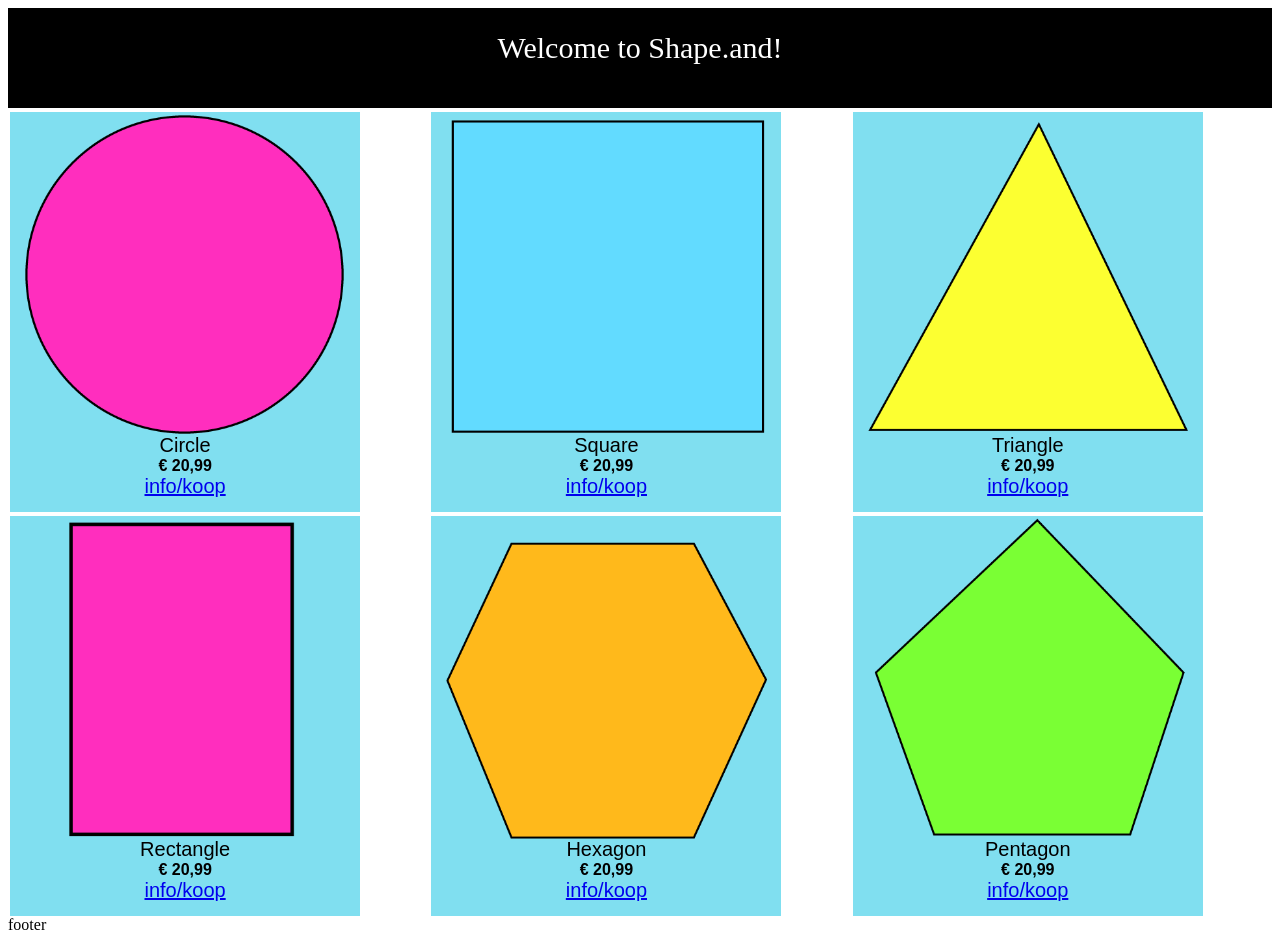
==== workshops/mijn_webshop/index.html @ 75f8d569 "grid gemaakt, moet nog detail maken" ====
<!doctype html>
<html lang="nl">
  <head>
    <meta charset="UTF-8" />
    <meta name="viewport" content="width=device-width, initial-scale=1.0" />
    <title>Shapes.inc</title>
    <link rel="stylesheet" href="style.css" />
  </head>
  <body>
    <div id="container">
      <div id="head">Welcome to Shape.and!</div>

      <div id="producten">
        <div id="content">
          <img src="images/1x/circle.png" alt="Circle" />
          <div id="name">Circle</div>
          <div id="price">&euro; 20,99</div>
          <div id="info_koop"><a href="detail.html">info/koop</a></div>
        </div>

        <div id="content">
          <img src="images/1x/square.png" alt="Square" />
          <div id="name">Square</div>
          <div id="price">&euro; 20,99</div>
          <div id="info_koop"><a href="detail.html">info/koop</a></div>
        </div>

        <div id="content">
          <img src="images/1x/triangle.png" alt="Circle" />
          <div id="name">Triangle</div>
          <div id="price">&euro; 20,99</div>
          <div id="info_koop"><a href="detail.html">info/koop</a></div>
        </div>

        <div id="content">
          <img src="images/1x/rectangle.png" alt="Circle" />
          <div id="name">Rectangle</div>
          <div id="price">&euro; 20,99</div>
          <div id="info_koop"><a href="detail.html">info/koop</a></div>
        </div>

        <div id="content">
          <img src="images/1x/hexagon.png" alt="Circle" />
          <div id="name">Hexagon</div>
          <div id="price">&euro; 20,99</div>
          <div id="info_koop"><a href="detail.html">info/koop</a></div>
        </div>

        <div id="content">
          <img src="images/1x/pentagon.png" alt="Circle" />
          <div id="name">Pentagon</div>
          <div id="price">&euro; 20,99</div>
          <div id="info_koop"><a href="detail.html">info/koop</a></div>
        </div>
        
      </div>

      <div id="footer">footer</div>
    </div>
  </body>
</html>
---- workshops/mijn_webshop/style.css ----
#head {
    background-color:#000000 ;
    height: 100px;
    color: #ffffff;
    /* text align makes it so that the text is aligned with something */
    text-align: center;
    /* line height controls the "Y" position of the text */
    line-height: 80px;
    font-size: 30px;
    font-family: "Comic Sans MS" , "Comic Sans" , cursive;

}

#content {
    height: 400px;
    width: 350px;
    background-color: #80dff0;
    margin-left: 0.5%;
    margin-top: 1%;
}


/* hier zorgt ervoor dat de producten van de website in order en netjes op een grid zijn. */
#producten {
    display: grid;
    grid-template-columns: auto auto auto;
}

@media (max-width: 600px) {
    #producten {
        grid-template-columns: auto;
    }
}

#content img {
    height: 325px;
    margin-left: 3.5%;
    text-align: center;
}

#name {
    font-size: 20px;
    font-family: Arial, Helvetica, sans-serif;
    text-align: center;
    margin-top: -2%;
}

#info_koop {
    font-family: Impact, Haettenschweiler, 'Arial Narrow Bold', sans-serif;
    font-size: 20px;
    text-align: center;
}

#price {
    font-family: Arial, Helvetica, sans-serif;
    font-weight: bold;
    text-align: center;
}

/* hier is de style voor detail.html */

#return {
    margin-top: -6.5%;
    margin-left: -75%;
    
}

#return a {

    background-color: #000000;
    color: #80f0dd;
    font-family: "Comic Sans MS" , "Comic Sans" , cursive; ;
    font-size: 45px;
    text-align: center;
    
}

#info {
    height: 400px;
    width: 400px;
    margin-top: 50px;
    font-size: 50px;
    font-family: Arial, Helvetica, sans-serif;
    text-align: center;
}

#info h2 {
    font-size: 50%;
}

#buy {
    font-size: 50%;
    font-family: monospace;
    font-weight: bolder;
}
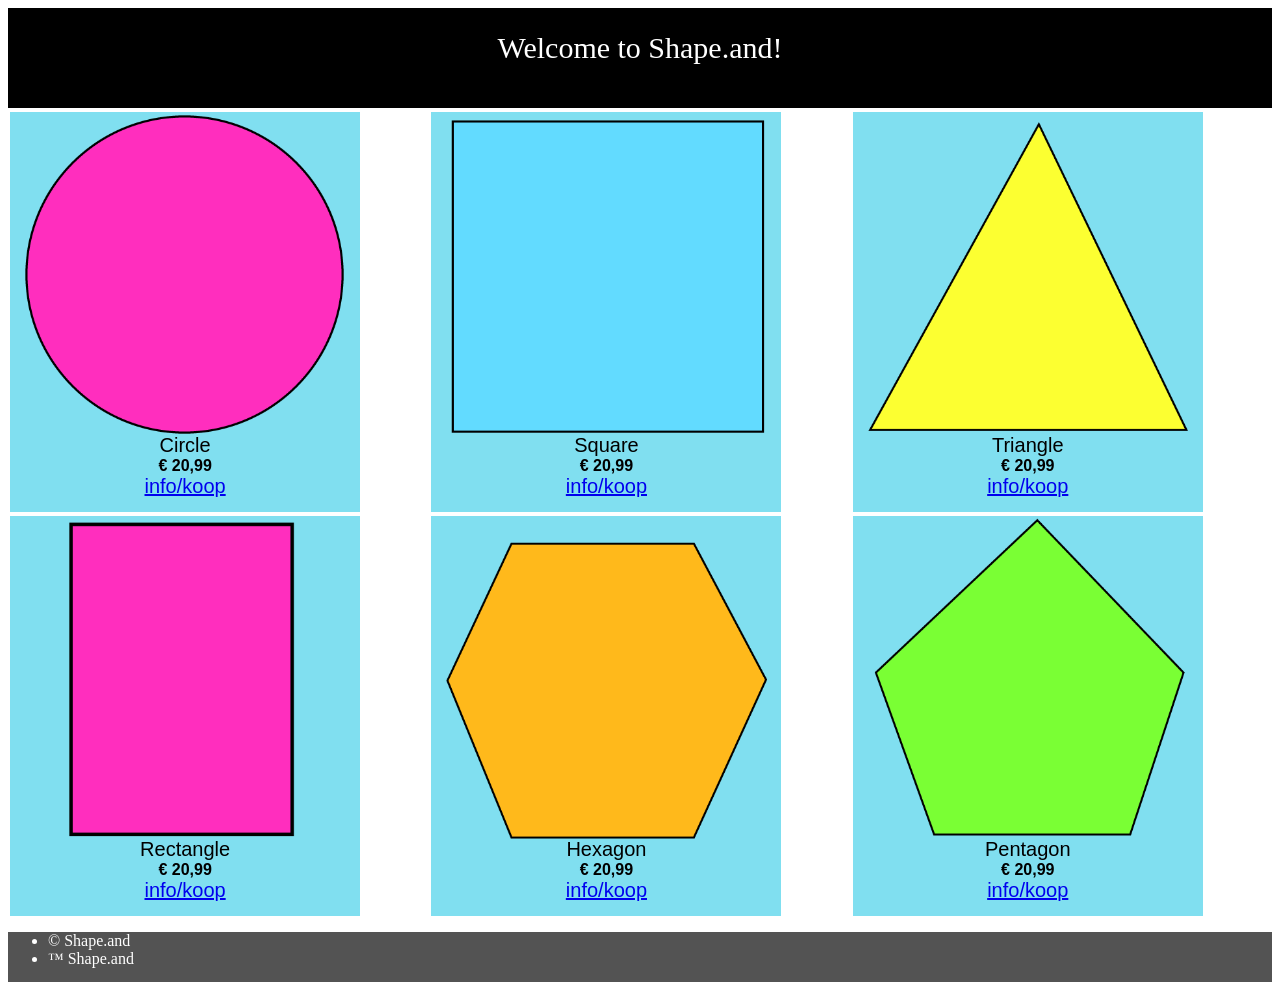
==== commit 6f54991f: "detail pagina heeft nu de vormgeving die ik wil" ====
--- a/workshops/mijn_webshop/index.html
+++ b/workshops/mijn_webshop/index.html
@@ -55,7 +55,14 @@
         
       </div>
 
-      <div id="footer">footer</div>
+      <div id="footer">
+        <ul>
+          <!-- if you want to use lists then you need to put li by the text you want to list -->
+        <li> &copy; Shape.and</li>
+        <li>&trade; Shape.and</li>
+      </ul>
+  
+      </div>
     </div>
   </body>
 </html>
--- a/workshops/mijn_webshop/style.css
+++ b/workshops/mijn_webshop/style.css
@@ -10,6 +10,13 @@
     font-size: 30px;
     font-family: "Comic Sans MS" , "Comic Sans" , cursive;
 
+}
+
+#footer {
+    height: 50px;
+    background-color: #535353;
+    color: #ffffff;
+    
 }
 
 #content {
@@ -76,13 +83,35 @@
     
 }
 
+#content_detail{
+    height: 500px;
+    width: 500px;
+    background-color: #80dff0;
+    margin-left: 0.5%;
+    margin-top: 1%;
+}
+
+#content_detail img {
+    height: 81.75%;
+    width: 81.75%;
+    margin-left: 3.5%;
+    text-align: center;
+}
+
+#product_detail {
+    display: grid;
+    grid-template-columns: auto auto auto auto;
+}
+
 #info {
-    height: 400px;
+    height: 300px;
     width: 400px;
     margin-top: 50px;
     font-size: 50px;
     font-family: Arial, Helvetica, sans-serif;
     text-align: center;
+    margin-top: -10%;
+    
 }
 
 #info h2 {
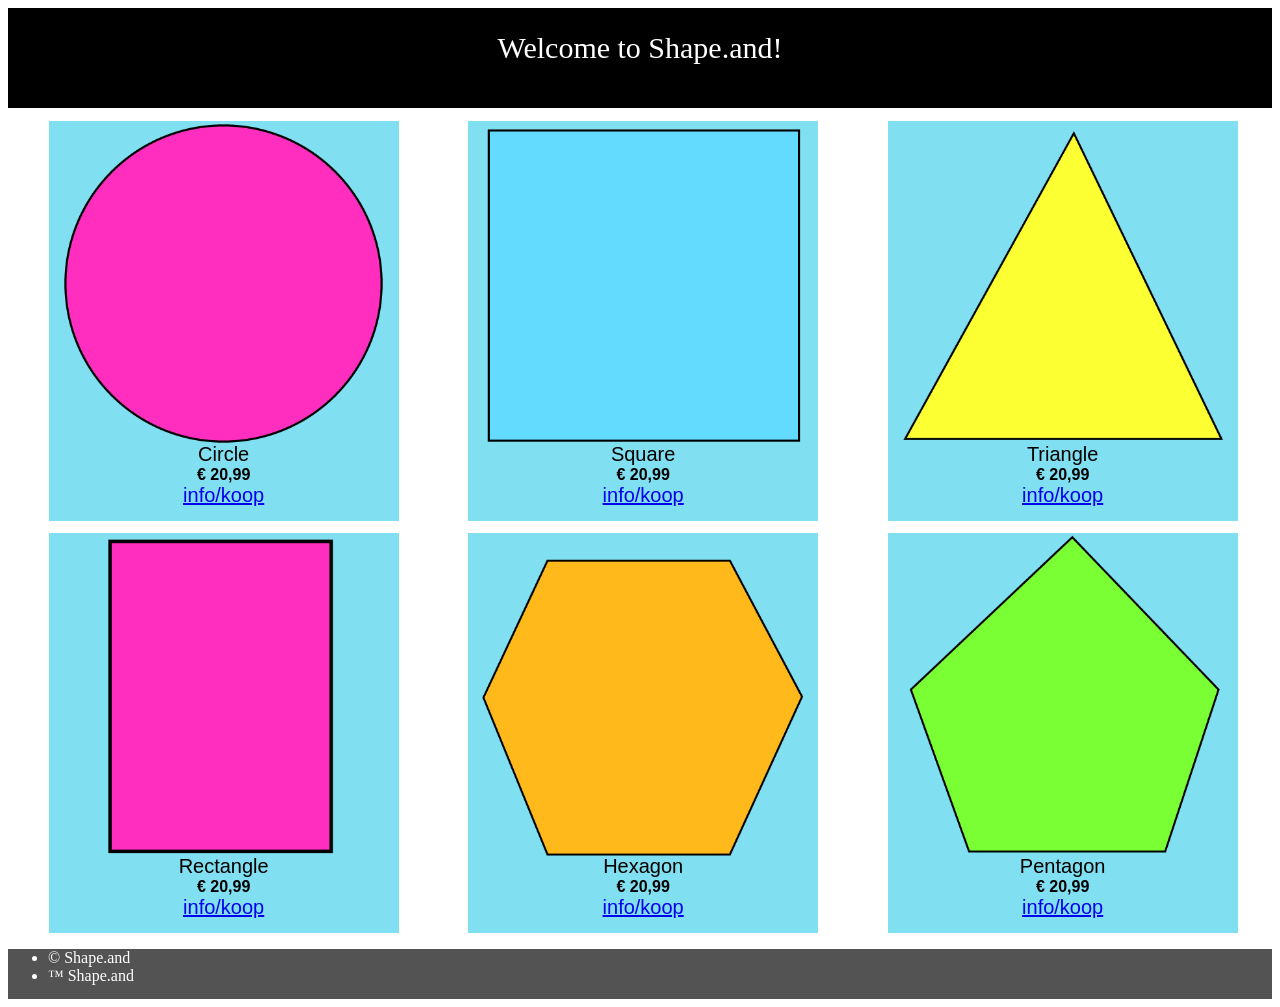
==== commit d85e5185: "een beetje gewerkt aan mijn webshop, met een verandering van het binnen werking met de beeld" ====
--- a/workshops/mijn_webshop/index.html
+++ b/workshops/mijn_webshop/index.html
@@ -11,47 +11,49 @@
       <div id="head">Welcome to Shape.and!</div>
 
       <div id="producten">
-        <div id="content">
+        <div class="content">
           <img src="images/1x/circle.png" alt="Circle" />
-          <div id="name">Circle</div>
-          <div id="price">&euro; 20,99</div>
-          <div id="info_koop"><a href="detail.html">info/koop</a></div>
+          <div class="name">Circle</div>
+          <div class="price">&euro; 20,99</div>
+          <div class="info_koop"><a href="detail.html">info/koop</a></div>
         </div>
 
-        <div id="content">
+        <div class="content">
           <img src="images/1x/square.png" alt="Square" />
-          <div id="name">Square</div>
-          <div id="price">&euro; 20,99</div>
-          <div id="info_koop"><a href="detail.html">info/koop</a></div>
+          <div class="name">Square</div>
+          <div class="price">&euro; 20,99</div>
+          <div class="info_koop"><a href="detail.html">info/koop</a></div>
         </div>
 
-        <div id="content">
+        <div class="content">
           <img src="images/1x/triangle.png" alt="Circle" />
-          <div id="name">Triangle</div>
-          <div id="price">&euro; 20,99</div>
-          <div id="info_koop"><a href="detail.html">info/koop</a></div>
+          <div class="name">Triangle</div>
+          <div class="price">&euro; 20,99</div>
+          <div class="info_koop"><a href="detail.html">info/koop</a></div>
         </div>
 
-        <div id="content">
+        <div class="content">
           <img src="images/1x/rectangle.png" alt="Circle" />
-          <div id="name">Rectangle</div>
-          <div id="price">&euro; 20,99</div>
-          <div id="info_koop"><a href="detail.html">info/koop</a></div>
+          <div class="name">Rectangle</div>
+          <div class="price">&euro; 20,99</div>
+          <div class="info_koop"><a href="detail.html">info/koop</a></div>
         </div>
 
-        <div id="content">
+        <div class="content">
           <img src="images/1x/hexagon.png" alt="Circle" />
-          <div id="name">Hexagon</div>
-          <div id="price">&euro; 20,99</div>
-          <div id="info_koop"><a href="detail.html">info/koop</a></div>
+          <div class="name">Hexagon</div>
+          <div class="price">&euro; 20,99</div>
+          <div class="info_koop"><a href="detail.html">info/koop</a></div>
         </div>
 
-        <div id="content">
+        <div class="content">
           <img src="images/1x/pentagon.png" alt="Circle" />
-          <div id="name">Pentagon</div>
-          <div id="price">&euro; 20,99</div>
-          <div id="info_koop"><a href="detail.html">info/koop</a></div>
+          <div class="name">Pentagon</div>
+          <div class="price">&euro; 20,99</div>
+          <div class="info_koop"><a href="detail.html">info/koop</a></div>
         </div>
+
+        
         
       </div>
 
--- a/workshops/mijn_webshop/style.css
+++ b/workshops/mijn_webshop/style.css
@@ -19,7 +19,7 @@
     
 }
 
-#content {
+.content {
     height: 400px;
     width: 350px;
     background-color: #80dff0;
@@ -30,8 +30,15 @@
 
 /* hier zorgt ervoor dat de producten van de website in order en netjes op een grid zijn. */
 #producten {
-    display: grid;
-    grid-template-columns: auto auto auto;
+
+     display:flex;
+    flex-wrap: wrap;
+    gap: 5%;
+    justify-content: center; 
+
+    /* dit hier was de vorige versie */
+    /* display: grid;
+    grid-template-columns: auto auto auto;  */
 }
 
 @media (max-width: 600px) {
@@ -40,26 +47,26 @@
     }
 }
 
-#content img {
+.content img {
     height: 325px;
     margin-left: 3.5%;
     text-align: center;
 }
 
-#name {
+.name {
     font-size: 20px;
     font-family: Arial, Helvetica, sans-serif;
     text-align: center;
     margin-top: -2%;
 }
 
-#info_koop {
+.info_koop {
     font-family: Impact, Haettenschweiler, 'Arial Narrow Bold', sans-serif;
     font-size: 20px;
     text-align: center;
 }
 
-#price {
+.price {
     font-family: Arial, Helvetica, sans-serif;
     font-weight: bold;
     text-align: center;
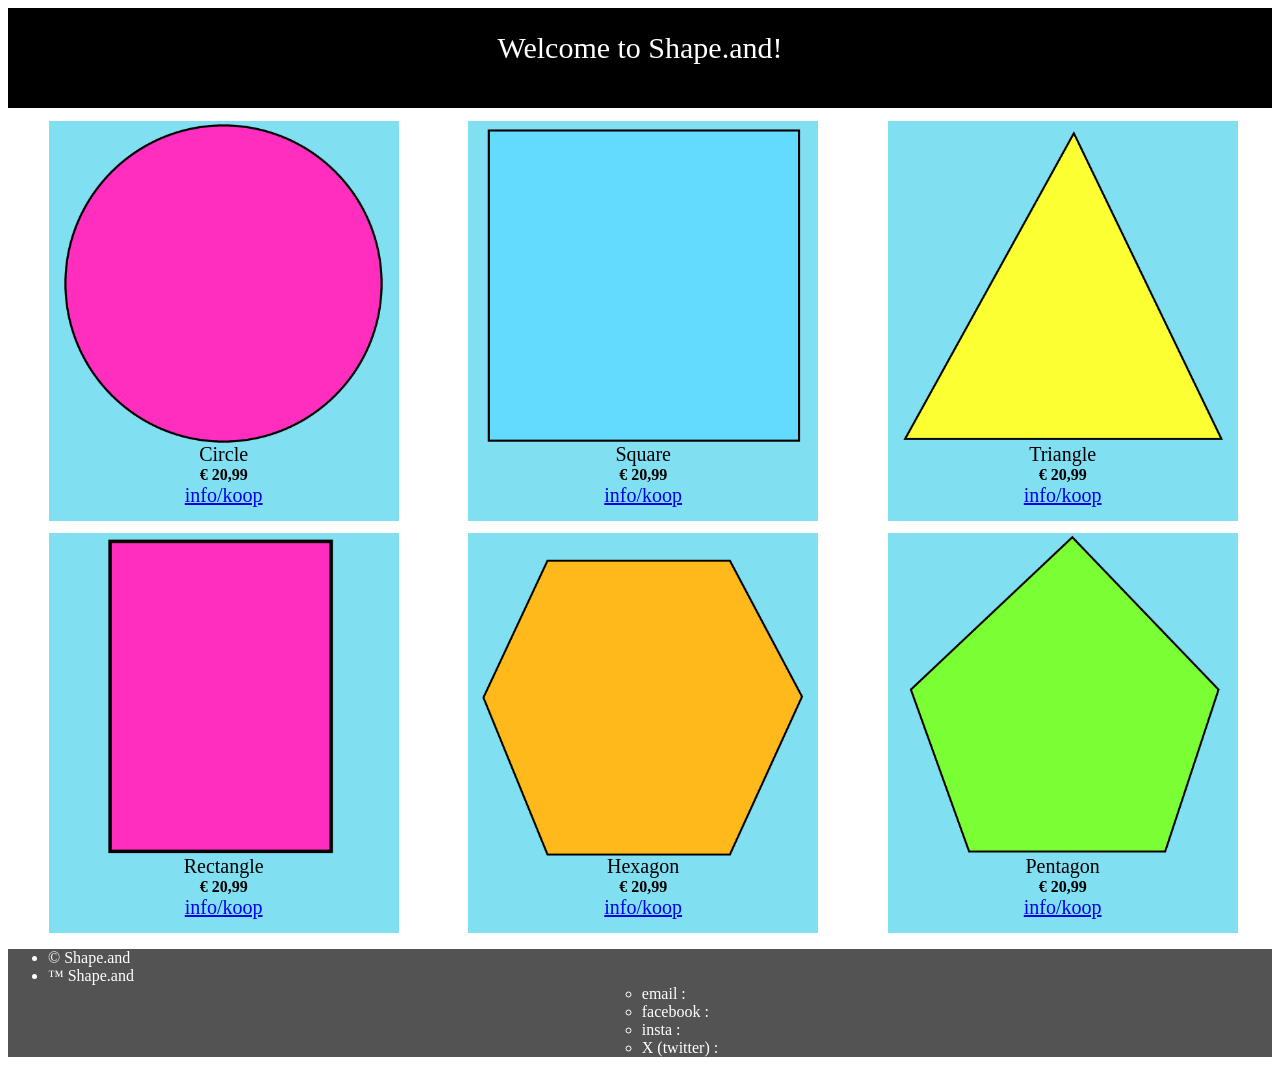
==== commit 7efef9ff: "toegevoed een kleine contacts aan de footer" ====
--- a/workshops/mijn_webshop/index.html
+++ b/workshops/mijn_webshop/index.html
@@ -62,8 +62,16 @@
           <!-- if you want to use lists then you need to put li by the text you want to list -->
         <li> &copy; Shape.and</li>
         <li>&trade; Shape.and</li>
+        <div class="contacts">
+          <ul>
+          <li>email :</li>
+          <li>facebook :</li>
+          <li>insta :</li>
+          <li>X (twitter) :</li>
+          </ul>
+        </div>
       </ul>
-  
+
       </div>
     </div>
   </body>
--- a/workshops/mijn_webshop/style.css
+++ b/workshops/mijn_webshop/style.css
@@ -13,7 +13,7 @@
 }
 
 #footer {
-    height: 50px;
+    height: auto;
     background-color: #535353;
     color: #ffffff;
     
@@ -55,21 +55,27 @@
 
 .name {
     font-size: 20px;
-    font-family: Arial, Helvetica, sans-serif;
+    font-family:"Comic Sans MS" , "Comic Sans" , cursive;
     text-align: center;
     margin-top: -2%;
 }
 
 .info_koop {
-    font-family: Impact, Haettenschweiler, 'Arial Narrow Bold', sans-serif;
+    font-family:"Comic Sans MS" , "Comic Sans" , cursive;
     font-size: 20px;
     text-align: center;
 }
 
 .price {
-    font-family: Arial, Helvetica, sans-serif;
+    font-family:"Comic Sans MS" , "Comic Sans" , cursive;
     font-weight: bold;
     text-align: center;
+}
+
+.contacts {
+    display: flex;
+    justify-content: center;
+    color: #ffffff;
 }
 
 /* hier is de style voor detail.html */
@@ -115,7 +121,7 @@
     width: 400px;
     margin-top: 50px;
     font-size: 50px;
-    font-family: Arial, Helvetica, sans-serif;
+    font-family: "Comic Sans MS" , "Comic Sans" , cursive;
     text-align: center;
     margin-top: -10%;
     
@@ -127,6 +133,6 @@
 
 #buy {
     font-size: 50%;
-    font-family: monospace;
+    font-family: "Comic Sans MS" , "Comic Sans" , cursive;
     font-weight: bolder;
 }
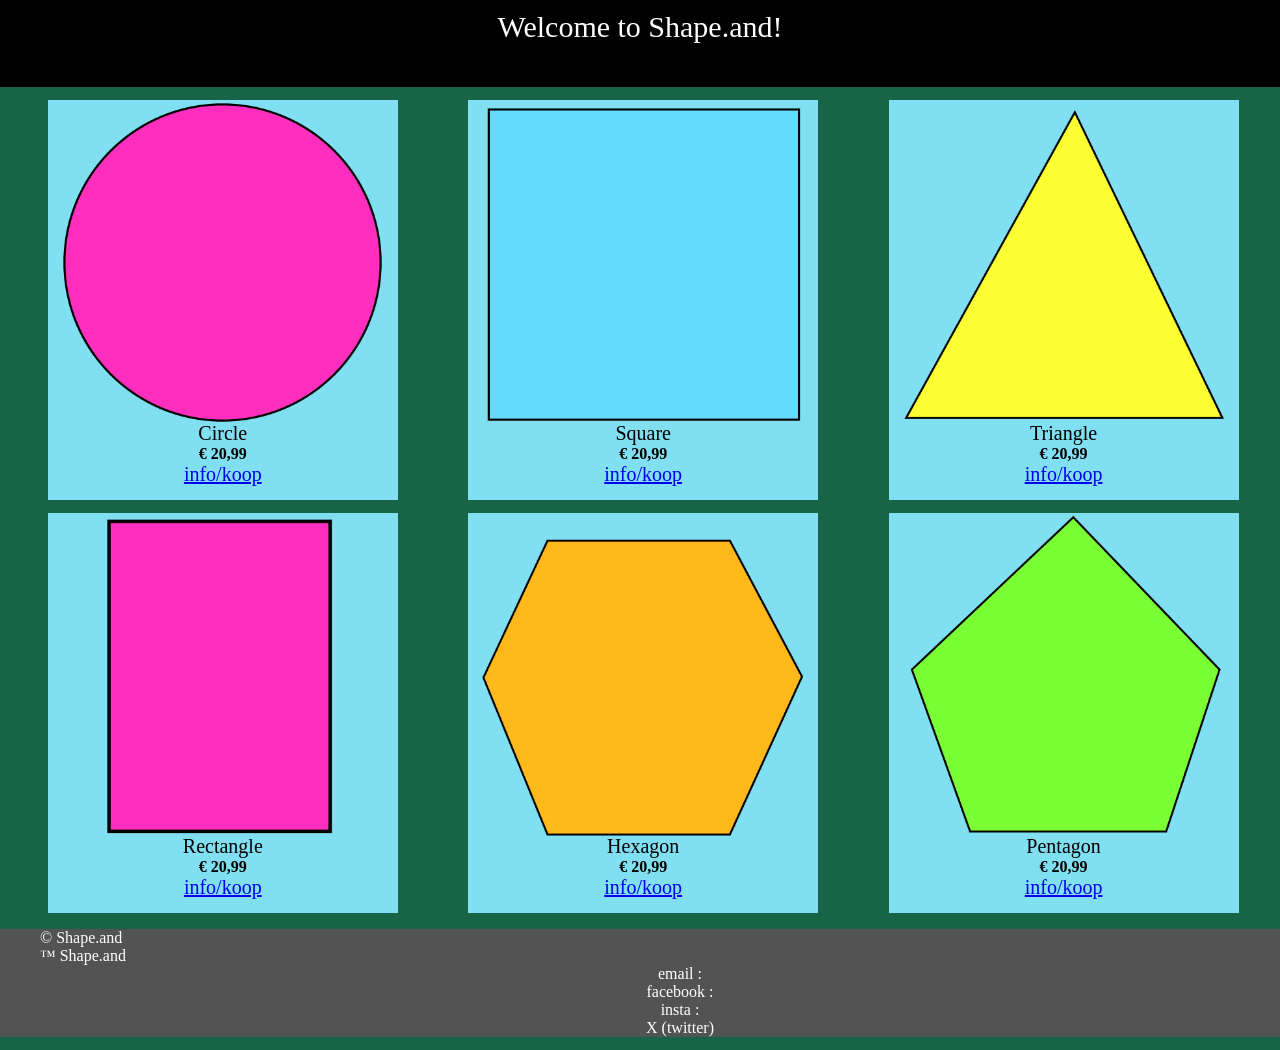
==== commit 6f387b9b: "eigen webshop kleine updates" ====
--- a/workshops/mijn_webshop/index.html
+++ b/workshops/mijn_webshop/index.html
@@ -67,7 +67,7 @@
           <li>email :</li>
           <li>facebook :</li>
           <li>insta :</li>
-          <li>X (twitter) :</li>
+          <li>X (twitter)</li>
           </ul>
         </div>
       </ul>
--- a/workshops/mijn_webshop/style.css
+++ b/workshops/mijn_webshop/style.css
@@ -2,21 +2,34 @@
 #head {
     background-color:#000000 ;
     height: 100px;
+    margin-top: -1%;
+    width: auto;
     color: #ffffff;
     /* text align makes it so that the text is aligned with something */
     text-align: center;
     /* line height controls the "Y" position of the text */
     line-height: 80px;
     font-size: 30px;
-    font-family: "Comic Sans MS" , "Comic Sans" , cursive;
+    font-family: "Comic Sans MS" , "Comic Sans" , cursive;;
+    
+}
 
+body {
+    background-color: #176546;
+    padding: 0px;
+    margin: 0px
 }
 
 #footer {
+    margin-bottom: -2%;
+    width: auto;
     height: auto;
     background-color: #535353;
     color: #ffffff;
-    
+}
+
+#footer ul {
+    list-style: none;
 }
 
 .content {
@@ -74,8 +87,13 @@
 
 .contacts {
     display: flex;
-    justify-content: center;
+    justify-content:center;
+    text-align:center;
     color: #ffffff;
+}
+
+.contacts ul{
+    list-style: none;
 }
 
 /* hier is de style voor detail.html */
@@ -117,6 +135,7 @@
 }
 
 #info {
+    color: #ffffff;
     height: 300px;
     width: 400px;
     margin-top: 50px;
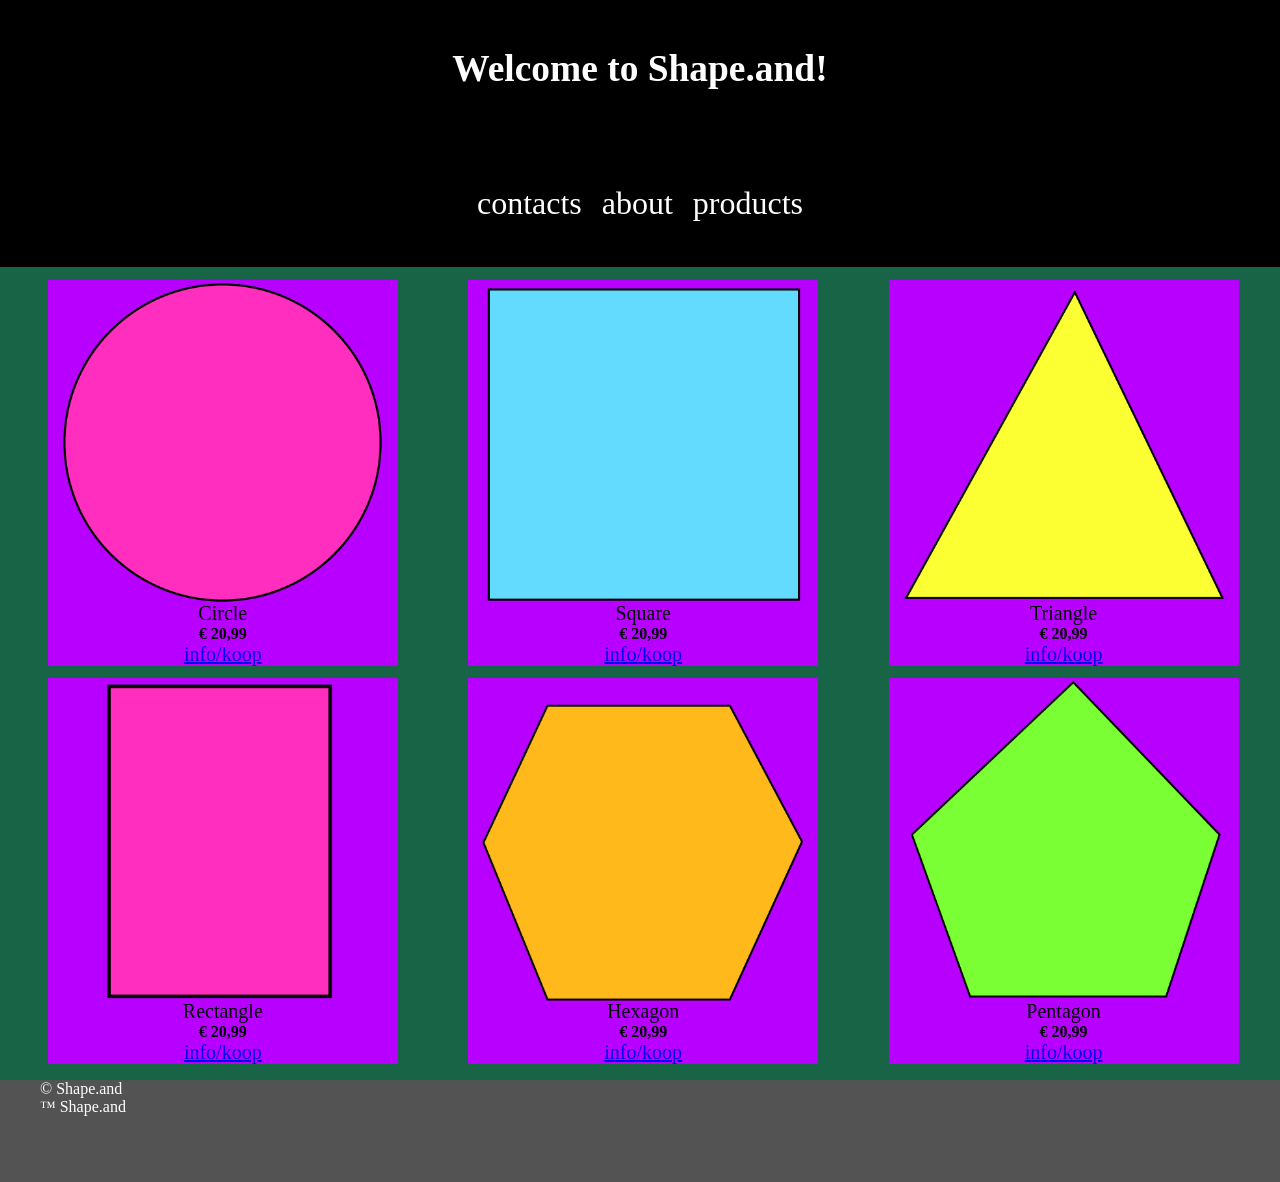
==== commit 019ad6bd: "eigen webshop wat code schoonmaken" ====
--- a/workshops/mijn_webshop/index.html
+++ b/workshops/mijn_webshop/index.html
@@ -8,7 +8,16 @@
   </head>
   <body>
     <div id="container">
-      <div id="head">Welcome to Shape.and!</div>
+      <div id="head">
+        <h3>Welcome to Shape.and!</h3>
+        <div class="menu">
+          <ul>
+          <li>contacts </li>
+          <li>about </li>
+          <li>products </li>
+          </ul>
+        </div>
+      </div>
 
       <div id="producten">
         <div class="content">
@@ -62,14 +71,7 @@
           <!-- if you want to use lists then you need to put li by the text you want to list -->
         <li> &copy; Shape.and</li>
         <li>&trade; Shape.and</li>
-        <div class="contacts">
-          <ul>
-          <li>email :</li>
-          <li>facebook :</li>
-          <li>insta :</li>
-          <li>X (twitter)</li>
-          </ul>
-        </div>
+        
       </ul>
 
       </div>
--- a/workshops/mijn_webshop/style.css
+++ b/workshops/mijn_webshop/style.css
@@ -1,31 +1,52 @@
 
 #head {
     background-color:#000000 ;
-    height: 100px;
-    margin-top: -1%;
-    width: auto;
+    display: flex;
+    flex-direction: column;
+    justify-content: space-evenly;
     color: #ffffff;
     /* text align makes it so that the text is aligned with something */
     text-align: center;
     /* line height controls the "Y" position of the text */
-    line-height: 80px;
-    font-size: 30px;
+    line-height: 200%;
+    font-size: 200%;
     font-family: "Comic Sans MS" , "Comic Sans" , cursive;;
     
 }
 
+.menu {
+    display: flex;
+    color: #ffffff;
+    flex-wrap: wrap;
+    
+}
+
+.menu ul{
+    list-style: none;
+    display: flex;
+    flex-wrap: wrap;
+    flex-direction: row;
+    justify-content: center;
+    gap: 20px;
+    width: 100%; 
+    padding-left: 0px;
+}
+
 body {
     background-color: #176546;
+
+    /* hier is dat de website automatisch padding en margin geeft  */
     padding: 0px;
     margin: 0px
 }
 
 #footer {
-    margin-bottom: -2%;
+
     width: auto;
     height: auto;
     background-color: #535353;
     color: #ffffff;
+    padding-bottom: 50px;
 }
 
 #footer ul {
@@ -33,7 +54,7 @@
 }
 
 .content {
-    height: 400px;
+    height: auto;
     width: 350px;
     background-color: #80dff0;
     margin-left: 0.5%;
@@ -58,6 +79,10 @@
     #producten {
         grid-template-columns: auto;
     }
+}
+
+.content {
+    background-color: #b700ff;
 }
 
 .content img {
@@ -85,64 +110,45 @@
     text-align: center;
 }
 
-.contacts {
-    display: flex;
-    justify-content:center;
-    text-align:center;
-    color: #ffffff;
-}
 
-.contacts ul{
-    list-style: none;
-}
 
 /* hier is de style voor detail.html */
-
-#return {
-    margin-top: -6.5%;
-    margin-left: -75%;
-    
-}
 
 #return a {
 
     background-color: #000000;
     color: #80f0dd;
     font-family: "Comic Sans MS" , "Comic Sans" , cursive; ;
-    font-size: 45px;
-    text-align: center;
-    
+    font-size: 140%;
 }
 
 #content_detail{
-    height: 500px;
-    width: 500px;
     background-color: #80dff0;
-    margin-left: 0.5%;
-    margin-top: 1%;
+    margin: 1%;
+    display: flex;
+    justify-content: center;
 }
 
 #content_detail img {
-    height: 81.75%;
-    width: 81.75%;
-    margin-left: 3.5%;
-    text-align: center;
+    height: 100%;
 }
 
+@media (max-width: 600px) {
+    #producten_detail {
+        grid-template-columns: auto;
+    }
+}
 #product_detail {
     display: grid;
-    grid-template-columns: auto auto auto auto;
+    grid-template-columns: 50% 50%;
 }
 
 #info {
     color: #ffffff;
-    height: 300px;
-    width: 400px;
     margin-top: 50px;
     font-size: 50px;
     font-family: "Comic Sans MS" , "Comic Sans" , cursive;
     text-align: center;
-    margin-top: -10%;
     
 }
 
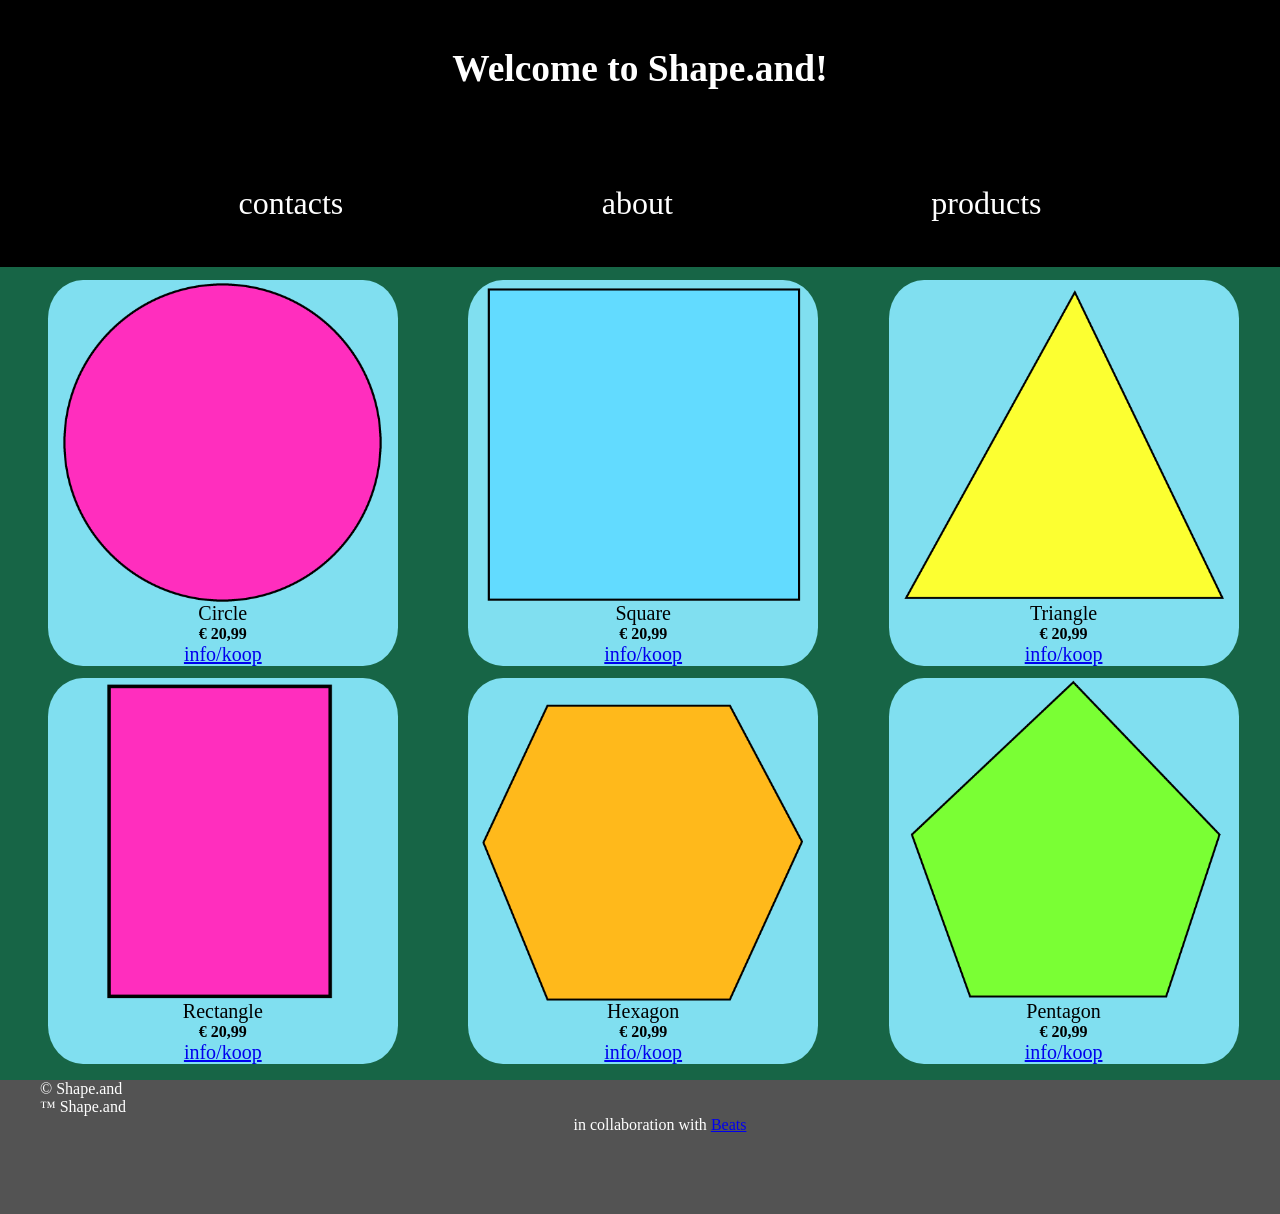
==== commit e9782286: "eigen webshop kleine tovoeging van een easter egg" ====
--- a/workshops/mijn_webshop/index.html
+++ b/workshops/mijn_webshop/index.html
@@ -71,6 +71,7 @@
           <!-- if you want to use lists then you need to put li by the text you want to list -->
         <li> &copy; Shape.and</li>
         <li>&trade; Shape.and</li>
+        <div class="collab"><li>in collaboration with <a href="#">Beats</a></li></div>
         
       </ul>
 
--- a/workshops/mijn_webshop/style.css
+++ b/workshops/mijn_webshop/style.css
@@ -27,6 +27,7 @@
     flex-wrap: wrap;
     flex-direction: row;
     justify-content: center;
+    justify-content: space-evenly;
     gap: 20px;
     width: 100%; 
     padding-left: 0px;
@@ -37,7 +38,9 @@
 
     /* hier is dat de website automatisch padding en margin geeft  */
     padding: 0px;
-    margin: 0px
+    margin: 0px;
+    font-family: "Comic Sans MS" , "Comic Sans" , cursive;
+    
 }
 
 #footer {
@@ -46,11 +49,15 @@
     height: auto;
     background-color: #535353;
     color: #ffffff;
-    padding-bottom: 50px;
+    padding-bottom: 5%;
 }
 
 #footer ul {
     list-style: none;
+}
+
+.collab {
+    text-align: center;
 }
 
 .content {
@@ -59,6 +66,7 @@
     background-color: #80dff0;
     margin-left: 0.5%;
     margin-top: 1%;
+    border-radius: 10%;
 }
 
 
@@ -82,7 +90,7 @@
 }
 
 .content {
-    background-color: #b700ff;
+    background-color: #80dff0;
 }
 
 .content img {
@@ -127,21 +135,26 @@
     margin: 1%;
     display: flex;
     justify-content: center;
+    border-radius: 10%;
 }
 
 #content_detail img {
     height: 100%;
 }
 
-@media (max-width: 600px) {
-    #producten_detail {
-        grid-template-columns: auto;
-    }
-}
+
 #product_detail {
     display: grid;
     grid-template-columns: 50% 50%;
 }
+
+@media (max-width: 600px) {
+    #product_detail {
+        grid-template-columns: auto;
+    }
+
+}
+
 
 #info {
     color: #ffffff;
